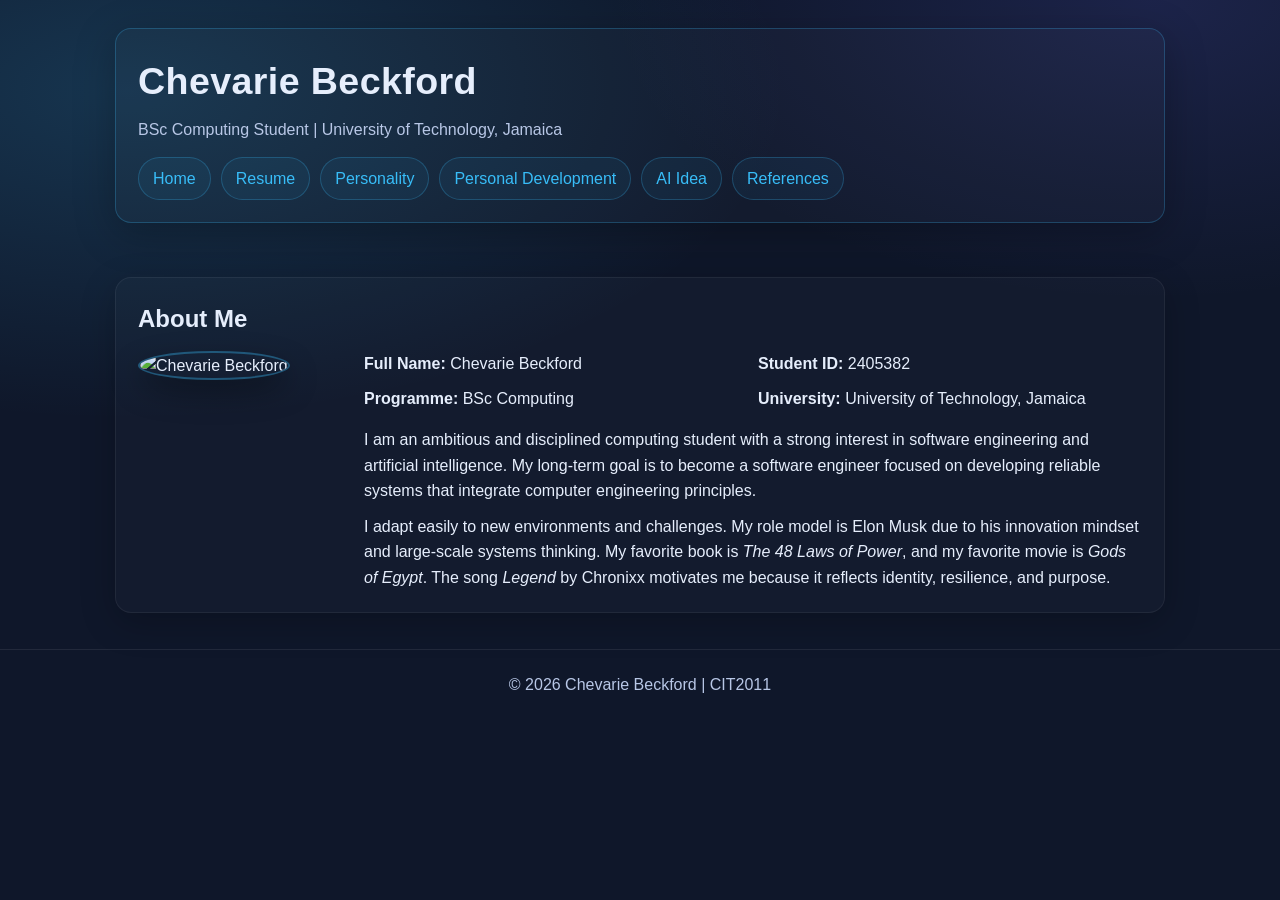
==== Codes/index.html @ 13d6d6fb "Create index.html" ====
<!DOCTYPE html>
<html lang="en">
<head>
    <meta charset="UTF-8">
    <title>Chevarie Beckford | Portfolio</title>
    <meta name="viewport" content="width=device-width, initial-scale=1.0">

    <!-- IMPORTANT: CSS is in root -->
    <link rel="stylesheet" href="../style.css">
</head>

<body>

<header>
    <div class="container brand">
        <h1>Chevarie Beckford</h1>
        <p>BSc Computing Student | University of Technology, Jamaica</p>

        <nav>
            <a href="index.html">Home</a>
            <a href="resume.html">Resume</a>
            <a href="personality.html">Personality</a>
            <a href="personal-dev.html">Personal Development</a>
            <a href="ai-idea.html">AI Idea</a>
            <a href="references.html">References</a>
        </nav>
    </div>
</header>

<main class="container">

    <section class="card">
        <h2>About Me</h2>

        <div class="grid">

            <div>
                <img src="../Assets/me.JPG" alt="Chevarie Beckford" class="profile">
            </div>

            <div>
                <div class="info">
                    <p><strong>Full Name:</strong> Chevarie Beckford</p>
                    <p><strong>Student ID:</strong> 2405382</p>
                    <p><strong>Programme:</strong> BSc Computing</p>
                    <p><strong>University:</strong> University of Technology, Jamaica</p>
                </div>

                <p style="margin-top:15px;">
                    I am an ambitious and disciplined computing student with a strong interest in software engineering
                    and artificial intelligence. My long-term goal is to become a software engineer focused on
                    developing reliable systems that integrate computer engineering principles.
                </p>

                <p style="margin-top:10px;">
                    I adapt easily to new environments and challenges. My role model is Elon Musk due to his
                    innovation mindset and large-scale systems thinking. My favorite book is
                    <em>The 48 Laws of Power</em>, and my favorite movie is <em>Gods of Egypt</em>.
                    The song <em>Legend</em> by Chronixx motivates me because it reflects identity,
                    resilience, and purpose.
                </p>
            </div>

        </div>
    </section>

</main>

<footer>
    <p>&copy; 2026 Chevarie Beckford | CIT2011</p>
</footer>

</body>
</html>
---- style.css ----
/* =========================
   Chevarie Beckford
   Student ID: 2405382
   CIT2011 – Individual Assignment #1
   ========================= */

:root{
  --bg:#0f172a;
  --panel:#111c33;
  --card:#0b1224;
  --text:#e6eefc;
  --muted:#b8c7e6;
  --accent:#38bdf8;
  --border:rgba(56,189,248,.25);
}

*{margin:0;padding:0;box-sizing:border-box}

body{
  font-family: Arial, Helvetica, sans-serif;
  background: radial-gradient(1200px 600px at 10% 10%, rgba(56,189,248,.18), transparent 55%),
              radial-gradient(900px 500px at 90% 0%, rgba(99,102,241,.16), transparent 60%),
              var(--bg);
  color:var(--text);
  line-height:1.6;
  min-height:100vh;
}

a{color:var(--accent);text-decoration:none}
a:hover{text-decoration:underline}

/* Layout */
.container{
  width:min(1050px, 92%);
  margin-inline:auto;
}

header{
  padding:28px 0 18px;
}

.brand{
  background:rgba(255,255,255,.02);
  border:1px solid var(--border);
  border-radius:16px;
  padding:22px;
  box-shadow:0 10px 40px rgba(0,0,0,.25);
}

.brand h1{font-size:2.1rem;letter-spacing:.4px}
.brand p{color:var(--muted);margin-top:6px}

/* Nav */
nav{
  margin-top:14px;
  display:flex;
  flex-wrap:wrap;
  gap:10px;
}
nav a{
  padding:8px 14px;
  border:1px solid var(--border);
  border-radius:999px;
  background:rgba(56,189,248,.06);
  transition: transform .2s ease, background .2s ease;
}
nav a:hover{
  background:rgba(56,189,248,.18);
  transform: translateY(-1px);
}

/* Main / Cards */
main{padding:18px 0 36px}

.card{
  background:rgba(255,255,255,.02);
  border:1px solid rgba(255,255,255,.06);
  border-radius:16px;
  padding:22px;
  margin-top:18px;
  box-shadow:0 10px 35px rgba(0,0,0,.22);
}

.card h2{
  font-size:1.5rem;
  margin-bottom:12px;
}

.grid{
  display:grid;
  grid-template-columns: 1fr;
  gap:16px;
}

.info{
  display:grid;
  grid-template-columns: 1fr;
  gap:10px;
}

.badge{
  display:inline-block;
  padding:4px 10px;
  border:1px solid var(--border);
  border-radius:999px;
  color:var(--muted);
  font-size:.9rem;
}

.profile{
  width:170px;
  height:170px;
  object-fit:cover;
  border-radius:50%;
  border:2px solid rgba(56,189,248,.35);
  box-shadow:0 12px 30px rgba(0,0,0,.35);
}

footer{
  padding:22px 0;
  color:var(--muted);
  text-align:center;
  border-top:1px solid rgba(255,255,255,.08);
}

/* Responsive requirements */
@media (min-width: 600px){
  .grid{grid-template-columns: 210px 1fr; align-items:start}
  .brand h1{font-size:2.35rem}
}

@media (min-width: 950px){
  .info{grid-template-columns: 1fr 1fr}
}
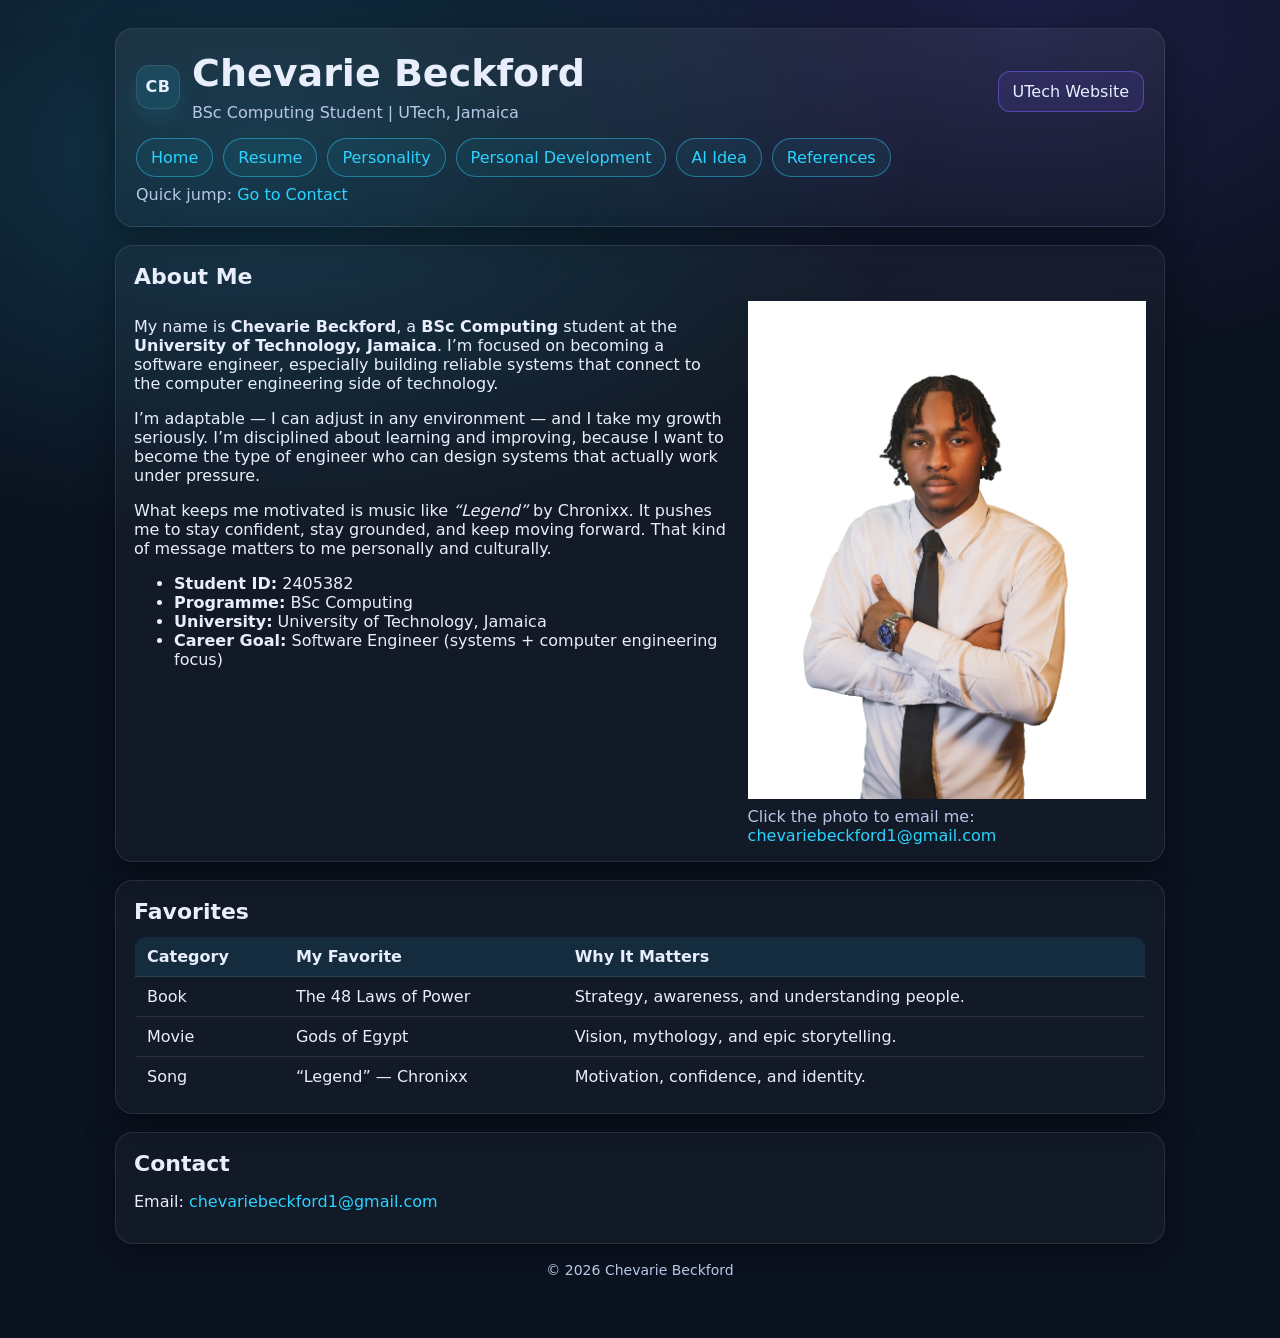
==== commit b46b592a: "Update index.html" ====
--- a/Codes/index.html
+++ b/Codes/index.html
@@ -1,74 +1,136 @@
+<!--
+  NAME: Chevarie Beckford
+  ID#: 2405382
+  COURSE: CIT2011 Web Programming
+  ASSIGNMENT: IA#1 Portfolio (Semester 2 AY25-26)
+-->
 <!DOCTYPE html>
 <html lang="en">
 <head>
-    <meta charset="UTF-8">
-    <title>Chevarie Beckford | Portfolio</title>
-    <meta name="viewport" content="width=device-width, initial-scale=1.0">
+  <meta charset="UTF-8">
+  <meta name="viewport" content="width=device-width, initial-scale=1.0">
+  <title>Chevarie Beckford | Portfolio</title>
+  <link rel="stylesheet" href="../style.css">
+</head>
+<body>
+  <div class="container">
 
-    <!-- IMPORTANT: CSS is in root -->
-    <link rel="stylesheet" href="../style.css">
-</head>
+    <header class="site-header">
+      <div class="brand">
+        <div class="logo">
+          <div class="logo-badge">CB</div>
+          <div>
+            <h1>Chevarie Beckford</h1>
+            <p class="subtitle">BSc Computing Student | UTech, Jamaica</p>
+          </div>
+        </div>
 
-<body>
+        <!-- External hyperlink requirement -->
+        <a class="btn" href="https://www.utech.edu.jm/" target="_blank" rel="noopener">UTech Website</a>
+      </div>
 
-<header>
-    <div class="container brand">
-        <h1>Chevarie Beckford</h1>
-        <p>BSc Computing Student | University of Technology, Jamaica</p>
+      <nav class="nav" aria-label="Primary">
+        <a href="index.html">Home</a>
+        <a href="resume.html">Resume</a>
+        <a href="personality.html">Personality</a>
+        <a href="personal-development.html">Personal Development</a>
+        <a href="ai-idea.html">AI Idea</a>
+        <a href="references.html">References</a>
+      </nav>
 
-        <nav>
-            <a href="index.html">Home</a>
-            <a href="resume.html">Resume</a>
-            <a href="personality.html">Personality</a>
-            <a href="personal-dev.html">Personal Development</a>
-            <a href="ai-idea.html">AI Idea</a>
-            <a href="references.html">References</a>
-        </nav>
-    </div>
-</header>
+      <!-- Bookmark link requirement -->
+      <p class="subtitle">
+        Quick jump: <a href="#contact">Go to Contact</a>
+      </p>
+    </header>
 
-<main class="container">
+    <main>
 
-    <section class="card">
+      <section class="section" id="about">
         <h2>About Me</h2>
 
-        <div class="grid">
+        <div class="grid-2">
+          <div>
+            <p>
+              My name is <strong>Chevarie Beckford</strong>, a <strong>BSc Computing</strong> student at the
+              <strong>University of Technology, Jamaica</strong>. I’m focused on becoming a software engineer,
+              especially building reliable systems that connect to the computer engineering side of technology.
+            </p>
+            <p>
+              I’m adaptable — I can adjust in any environment — and I take my growth seriously. I’m disciplined
+              about learning and improving, because I want to become the type of engineer who can design systems
+              that actually work under pressure.
+            </p>
+            <p>
+              What keeps me motivated is music like <em>“Legend”</em> by Chronixx. It pushes me to stay confident,
+              stay grounded, and keep moving forward. That kind of message matters to me personally and culturally.
+            </p>
 
-            <div>
-                <img src="../Assets/me.JPG" alt="Chevarie Beckford" class="profile">
-            </div>
+            <ul>
+              <li><strong>Student ID:</strong> 2405382</li>
+              <li><strong>Programme:</strong> BSc Computing</li>
+              <li><strong>University:</strong> University of Technology, Jamaica</li>
+              <li><strong>Career Goal:</strong> Software Engineer (systems + computer engineering focus)</li>
+            </ul>
+          </div>
 
-            <div>
-                <div class="info">
-                    <p><strong>Full Name:</strong> Chevarie Beckford</p>
-                    <p><strong>Student ID:</strong> 2405382</p>
-                    <p><strong>Programme:</strong> BSc Computing</p>
-                    <p><strong>University:</strong> University of Technology, Jamaica</p>
-                </div>
+          <aside>
+            <!-- Image must link to local mail client -->
+            <a href="mailto:chevariebeckford1@gmail.com">
+              <img src="../Assets/me.jpg" alt="Photo of Chevarie Beckford">
+            </a>
+            <p class="subtitle">
+              Click the photo to email me: <a href="mailto:chevariebeckford1@gmail.com">chevariebeckford1@gmail.com</a>
+            </p>
+          </aside>
+        </div>
+      </section>
 
-                <p style="margin-top:15px;">
-                    I am an ambitious and disciplined computing student with a strong interest in software engineering
-                    and artificial intelligence. My long-term goal is to become a software engineer focused on
-                    developing reliable systems that integrate computer engineering principles.
-                </p>
+      <section class="section" id="favorites">
+        <h2>Favorites</h2>
 
-                <p style="margin-top:10px;">
-                    I adapt easily to new environments and challenges. My role model is Elon Musk due to his
-                    innovation mindset and large-scale systems thinking. My favorite book is
-                    <em>The 48 Laws of Power</em>, and my favorite movie is <em>Gods of Egypt</em>.
-                    The song <em>Legend</em> by Chronixx motivates me because it reflects identity,
-                    resilience, and purpose.
-                </p>
-            </div>
+        <!-- Table requirement -->
+        <table class="table">
+          <thead>
+            <tr>
+              <th>Category</th>
+              <th>My Favorite</th>
+              <th>Why It Matters</th>
+            </tr>
+          </thead>
+          <tbody>
+            <tr>
+              <td>Book</td>
+              <td>The 48 Laws of Power</td>
+              <td>Strategy, awareness, and understanding people.</td>
+            </tr>
+            <tr>
+              <td>Movie</td>
+              <td>Gods of Egypt</td>
+              <td>Vision, mythology, and epic storytelling.</td>
+            </tr>
+            <tr>
+              <td>Song</td>
+              <td>“Legend” — Chronixx</td>
+              <td>Motivation, confidence, and identity.</td>
+            </tr>
+          </tbody>
+        </table>
+      </section>
 
-        </div>
-    </section>
+      <section class="section" id="contact">
+        <h2>Contact</h2>
+        <p>
+          Email: <a href="mailto:chevariebeckford1@gmail.com">chevariebeckford1@gmail.com</a>
+        </p>
+      </section>
 
-</main>
+    </main>
 
-<footer>
-    <p>&copy; 2026 Chevarie Beckford | CIT2011</p>
-</footer>
+    <footer>
+      <p>&copy; 2026 Chevarie Beckford</p>
+    </footer>
 
+  </div>
 </body>
 </html>
--- a/style.css
+++ b/style.css
@@ -1,134 +1,197 @@
-/* =========================
-   Chevarie Beckford
-   Student ID: 2405382
-   CIT2011 – Individual Assignment #1
-   ========================= */
+/* ==========================================
+   NAME: Chevarie Beckford
+   ID#: 2405382
+   COURSE: CIT2011 Web Programming
+   ASSIGNMENT: IA#1 Portfolio (Semester 2 AY25-26)
+   ========================================== */
 
+/* ---------- CSS Variables (Colour Scheme) ---------- */
 :root{
-  --bg:#0f172a;
-  --panel:#111c33;
-  --card:#0b1224;
-  --text:#e6eefc;
-  --muted:#b8c7e6;
-  --accent:#38bdf8;
-  --border:rgba(56,189,248,.25);
+  --bg: #0b1220;
+  --panel: #101b2f;
+  --panel2:#0e1730;
+  --text:#e8eefc;
+  --muted:#b9c7e6;
+  --accent:#2bd3ff;
+  --accent2:#7c5cff;
+  --border: rgba(255,255,255,0.10);
+  --shadow: 0 10px 35px rgba(0,0,0,0.35);
+
+  --font: system-ui, -apple-system, "Segoe UI", Roboto, Arial, sans-serif;
 }
 
-*{margin:0;padding:0;box-sizing:border-box}
+/* ---------- Base ---------- */
+*{ box-sizing: border-box; }
 
-body{
-  font-family: Arial, Helvetica, sans-serif;
-  background: radial-gradient(1200px 600px at 10% 10%, rgba(56,189,248,.18), transparent 55%),
-              radial-gradient(900px 500px at 90% 0%, rgba(99,102,241,.16), transparent 60%),
+html, body{
+  margin:0;
+  padding:0;
+  font-family: var(--font);
+  background: radial-gradient(1200px 700px at 20% 10%, rgba(43,211,255,0.18), transparent 55%),
+              radial-gradient(1000px 600px at 80% 0%, rgba(124,92,255,0.16), transparent 55%),
               var(--bg);
-  color:var(--text);
-  line-height:1.6;
-  min-height:100vh;
+  color: var(--text);
 }
 
-a{color:var(--accent);text-decoration:none}
-a:hover{text-decoration:underline}
+img{ max-width:100%; display:block; }
 
-/* Layout */
+a{
+  color: var(--accent);
+  text-decoration: none;
+}
+a:hover{ text-decoration: underline; } /* pseudo-class #1 */
+
+/* ---------- Layout Wrapper ---------- */
 .container{
-  width:min(1050px, 92%);
-  margin-inline:auto;
+  width: min(1050px, 94%);
+  margin: 28px auto 60px;
 }
 
-header{
-  padding:28px 0 18px;
+/* ---------- Header / Hero ---------- */
+.site-header{
+  background: linear-gradient(180deg, rgba(255,255,255,0.06), rgba(255,255,255,0.02));
+  border: 1px solid var(--border);
+  border-radius: 18px;
+  padding: 22px 20px;
+  box-shadow: var(--shadow);
 }
 
 .brand{
-  background:rgba(255,255,255,.02);
-  border:1px solid var(--border);
-  border-radius:16px;
-  padding:22px;
-  box-shadow:0 10px 40px rgba(0,0,0,.25);
+  display:flex;
+  gap:14px;
+  align-items:center;
+  justify-content:space-between;
+  flex-wrap:wrap;
 }
 
-.brand h1{font-size:2.1rem;letter-spacing:.4px}
-.brand p{color:var(--muted);margin-top:6px}
-
-/* Nav */
-nav{
-  margin-top:14px;
+.logo{
   display:flex;
-  flex-wrap:wrap;
-  gap:10px;
-}
-nav a{
-  padding:8px 14px;
-  border:1px solid var(--border);
-  border-radius:999px;
-  background:rgba(56,189,248,.06);
-  transition: transform .2s ease, background .2s ease;
-}
-nav a:hover{
-  background:rgba(56,189,248,.18);
-  transform: translateY(-1px);
+  align-items:center;
+  gap:12px;
 }
 
-/* Main / Cards */
-main{padding:18px 0 36px}
-
-.card{
-  background:rgba(255,255,255,.02);
-  border:1px solid rgba(255,255,255,.06);
-  border-radius:16px;
-  padding:22px;
-  margin-top:18px;
-  box-shadow:0 10px 35px rgba(0,0,0,.22);
+.logo-badge{
+  width:44px;
+  height:44px;
+  border-radius: 14px;
+  border: 1px solid var(--border);
+  display:grid;
+  place-items:center;
+  background: rgba(43,211,255,0.12);
+  box-shadow: 0 10px 25px rgba(43,211,255,0.10);
+  font-weight: 800;
+  letter-spacing: 0.5px;
 }
 
-.card h2{
-  font-size:1.5rem;
-  margin-bottom:12px;
+.brand h1{
+  margin:0;
+  font-size: clamp(24px, 3.3vw, 38px);
 }
 
-.grid{
-  display:grid;
-  grid-template-columns: 1fr;
-  gap:16px;
+.subtitle{
+  margin: 8px 0 0;
+  color: var(--muted);
 }
 
-.info{
-  display:grid;
-  grid-template-columns: 1fr;
+/* ---------- Nav ---------- */
+.nav{
+  margin-top: 16px;
+  display:flex;
   gap:10px;
+  flex-wrap:wrap;
 }
 
-.badge{
+.nav a{
   display:inline-block;
-  padding:4px 10px;
-  border:1px solid var(--border);
-  border-radius:999px;
-  color:var(--muted);
-  font-size:.9rem;
+  padding: 9px 14px;
+  border: 1px solid rgba(43,211,255,0.45);
+  border-radius: 999px;
+  background: rgba(43,211,255,0.06);
+  transition: transform 0.18s ease, background 0.18s ease, border 0.18s ease; /* animation */
 }
 
-.profile{
-  width:170px;
-  height:170px;
-  object-fit:cover;
-  border-radius:50%;
-  border:2px solid rgba(56,189,248,.35);
-  box-shadow:0 12px 30px rgba(0,0,0,.35);
+.nav a:hover{
+  background: rgba(43,211,255,0.15);
+  transform: translateY(-2px);
 }
 
-footer{
-  padding:22px 0;
-  color:var(--muted);
-  text-align:center;
-  border-top:1px solid rgba(255,255,255,.08);
+.nav a:active{ transform: translateY(0); } /* pseudo-class #2 */
+
+/* ---------- Cards / Sections ---------- */
+.section{
+  margin-top: 18px;
+  padding: 18px 18px 16px;
+  background: rgba(255,255,255,0.03);
+  border: 1px solid var(--border);
+  border-radius: 18px;
+  box-shadow: var(--shadow);
 }
 
-/* Responsive requirements */
-@media (min-width: 600px){
-  .grid{grid-template-columns: 210px 1fr; align-items:start}
-  .brand h1{font-size:2.35rem}
+.section h2{
+  margin: 0 0 12px;
+  font-size: 22px;
 }
 
-@media (min-width: 950px){
-  .info{grid-template-columns: 1fr 1fr}
+/* ---------- Grid (Flexbox/Grid requirement) ---------- */
+.grid-2{
+  display:grid;
+  grid-template-columns: 1.2fr 0.8fr;
+  gap: 16px;
 }
+
+/* ---------- Lists & Table ---------- */
+ul, ol{ margin-top: 8px; }
+
+.table{
+  width:100%;
+  border-collapse: collapse;
+  overflow:hidden;
+  border-radius: 12px;
+  border: 1px solid var(--border);
+}
+
+.table th, .table td{
+  padding: 10px 12px;
+  border-bottom: 1px solid var(--border);
+  text-align:left;
+}
+
+.table th{
+  background: rgba(43,211,255,0.10);
+}
+
+/* ---------- Buttons (Optional) ---------- */
+.btn{
+  display:inline-block;
+  margin-top: 10px;
+  padding: 10px 14px;
+  border-radius: 12px;
+  border: 1px solid rgba(124,92,255,0.55);
+  background: rgba(124,92,255,0.12);
+  color: var(--text);
+  transition: background 0.18s ease, transform 0.18s ease;
+}
+.btn:hover{
+  background: rgba(124,92,255,0.20);
+  transform: translateY(-2px);
+}
+
+/* ---------- Footer ---------- */
+footer{
+  margin-top: 18px;
+  color: var(--muted);
+  text-align:center;
+  font-size: 14px;
+}
+
+/* ---------- Responsive (min 600px mobile + min 950px desktop handled) ---------- */
+@media (max-width: 950px){
+  .grid-2{ grid-template-columns: 1fr; }
+}
+
+@media (max-width: 600px){
+  .nav a{ width: 100%; text-align:center; }
+}
+
+
+
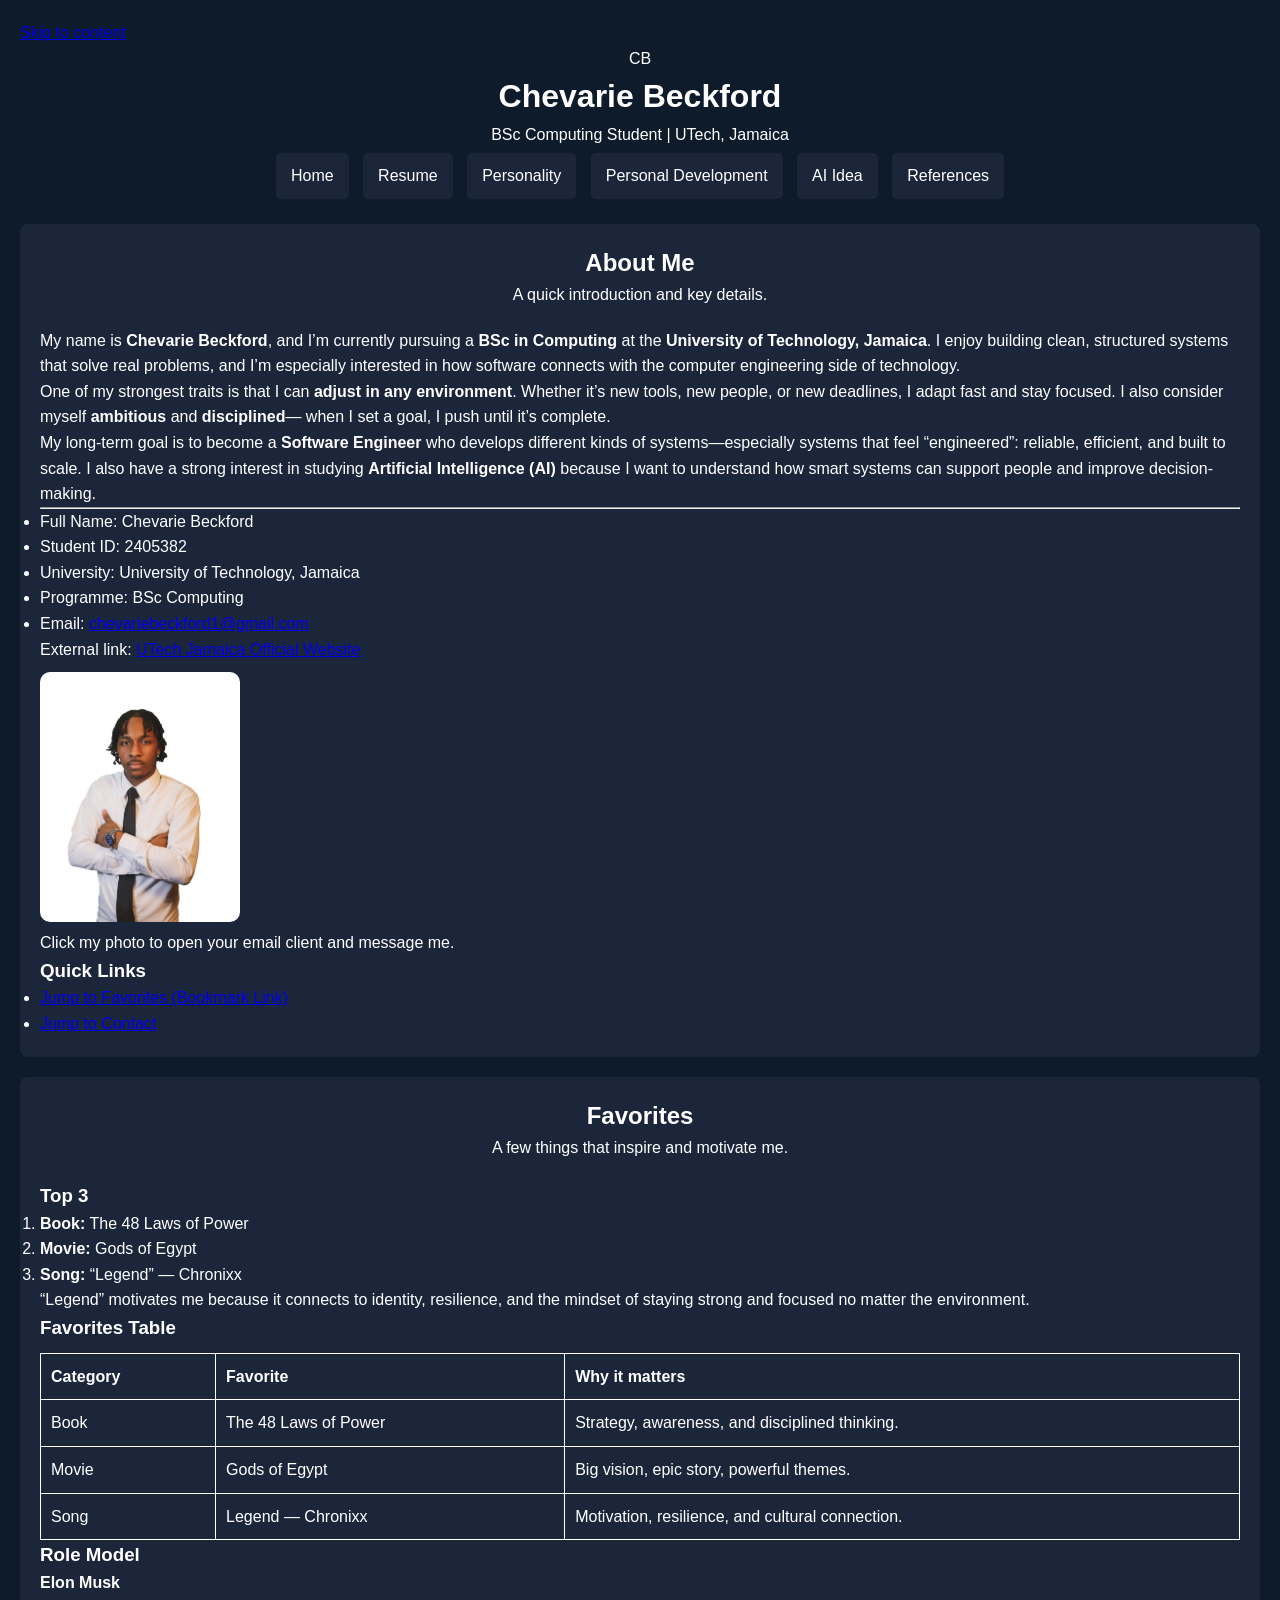
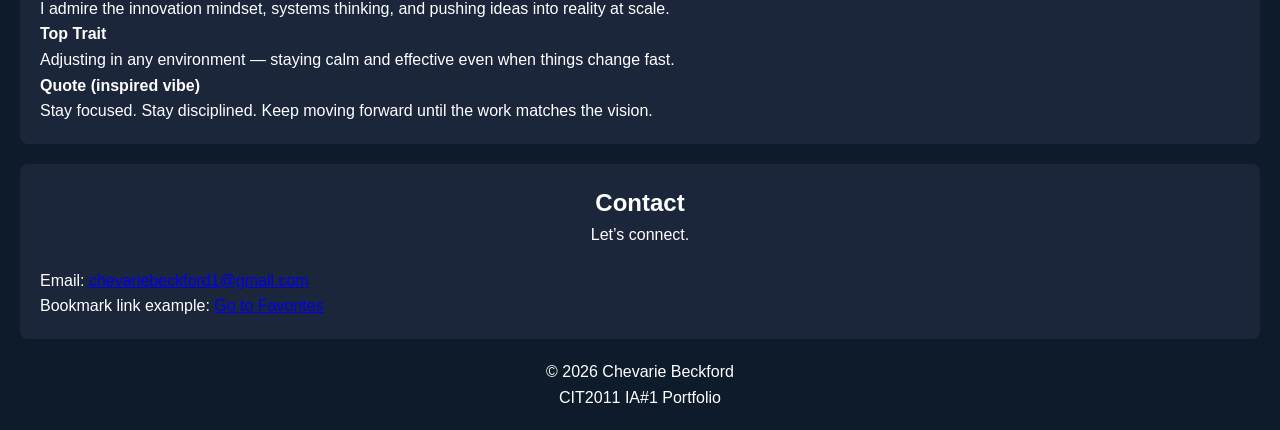
==== commit 2ffa7356: "Update index.html" ====
--- a/Codes/index.html
+++ b/Codes/index.html
@@ -1,136 +1,226 @@
-<!--
-  NAME: Chevarie Beckford
-  ID#: 2405382
-  COURSE: CIT2011 Web Programming
-  ASSIGNMENT: IA#1 Portfolio (Semester 2 AY25-26)
--->
 <!DOCTYPE html>
 <html lang="en">
 <head>
+  <!--
+    Name: Chevarie Beckford
+    Student ID: 2405382
+    Course: CIT2011 Web Programming (Semester 2 AY 25-26)
+    Assignment: Individual Assignment #1 (IA#1)
+  -->
   <meta charset="UTF-8">
   <meta name="viewport" content="width=device-width, initial-scale=1.0">
   <title>Chevarie Beckford | Portfolio</title>
+
+  <!-- IMPORTANT:
+       index.html is inside /Codes
+       style.css is in the ROOT of the repo
+       so the correct path from /Codes is ../style.css
+  -->
   <link rel="stylesheet" href="../style.css">
 </head>
+
 <body>
-  <div class="container">
-
-    <header class="site-header">
+  <a class="skip-link" href="#main">Skip to content</a>
+
+  <header class="site-header">
+    <div class="container header-grid">
       <div class="brand">
-        <div class="logo">
-          <div class="logo-badge">CB</div>
+        <div class="logo" aria-hidden="true">CB</div>
+        <div>
+          <h1>Chevarie Beckford</h1>
+          <p class="subtitle">BSc Computing Student | UTech, Jamaica</p>
+        </div>
+      </div>
+
+      <nav class="nav" aria-label="Primary Navigation">
+        <a class="nav-link active" href="index.html">Home</a>
+        <a class="nav-link" href="resume.html">Resume</a>
+        <a class="nav-link" href="personality.html">Personality</a>
+        <a class="nav-link" href="personal-development.html">Personal Development</a>
+        <a class="nav-link" href="ai-idea.html">AI Idea</a>
+        <a class="nav-link" href="references.html">References</a>
+      </nav>
+    </div>
+  </header>
+
+  <main id="main" class="container">
+    <!-- Bookmark/Internal Anchor Link target -->
+    <section class="card" id="about">
+      <header class="card-header">
+        <h2>About Me</h2>
+        <p class="muted">A quick introduction and key details.</p>
+      </header>
+
+      <article class="card-body">
+        <div class="about-grid">
           <div>
-            <h1>Chevarie Beckford</h1>
-            <p class="subtitle">BSc Computing Student | UTech, Jamaica</p>
+            <!-- 3 paragraphs requirement -->
+            <p>
+              My name is <strong>Chevarie Beckford</strong>, and I’m currently pursuing a <strong>BSc in Computing</strong> at the
+              <strong>University of Technology, Jamaica</strong>. I enjoy building clean, structured systems that solve real problems,
+              and I’m especially interested in how software connects with the computer engineering side of technology.
+            </p>
+
+            <p>
+              One of my strongest traits is that I can <strong>adjust in any environment</strong>. Whether it’s new tools, new people,
+              or new deadlines, I adapt fast and stay focused. I also consider myself <strong>ambitious</strong> and <strong>disciplined</strong>—
+              when I set a goal, I push until it’s complete.
+            </p>
+
+            <p>
+              My long-term goal is to become a <strong>Software Engineer</strong> who develops different kinds of systems—especially
+              systems that feel “engineered”: reliable, efficient, and built to scale. I also have a strong interest in studying
+              <strong>Artificial Intelligence (AI)</strong> because I want to understand how smart systems can support people and improve decision-making.
+            </p>
+
+            <hr class="divider">
+
+            <!-- Demographic data -->
+            <ul class="info-list">
+              <li><span>Full Name:</span> Chevarie Beckford</li>
+              <li><span>Student ID:</span> 2405382</li>
+              <li><span>University:</span> University of Technology, Jamaica</li>
+              <li><span>Programme:</span> BSc Computing</li>
+              <li><span>Email:</span> <a href="mailto:chevariebeckford1@gmail.com">chevariebeckford1@gmail.com</a></li>
+            </ul>
+
+            <!-- External hyperlink requirement -->
+            <p class="muted small">
+              External link: <a href="https://www.utech.edu.jm" target="_blank" rel="noopener">UTech Jamaica Official Website</a>
+            </p>
           </div>
-        </div>
-
-        <!-- External hyperlink requirement -->
-        <a class="btn" href="https://www.utech.edu.jm/" target="_blank" rel="noopener">UTech Website</a>
+
+          <aside class="profile">
+            <figure class="profile-figure">
+              <!-- Image requirement + alt attribute + link to local mail client -->
+              <a href="mailto:chevariebeckford1@gmail.com" title="Click to email me">
+                <!-- IMPORTANT:
+                     Your image is in /Assets
+                     This index.html is in /Codes
+                     So correct path is ../Assets/me.jpg
+                -->
+                <img src="../Assets/me.jpg" alt="Photo of Chevarie Beckford" class="profile-img">
+              </a>
+              <figcaption class="muted small">
+                Click my photo to open your email client and message me.
+              </figcaption>
+            </figure>
+
+            <div class="mini-card">
+              <h3 class="mini-title">Quick Links</h3>
+              <ul class="mini-links">
+                <li><a href="#favorites">Jump to Favorites (Bookmark Link)</a></li>
+                <li><a href="#contact">Jump to Contact</a></li>
+              </ul>
+            </div>
+          </aside>
+        </div>
+      </article>
+    </section>
+
+    <!-- Favorites section to satisfy list + table/card style -->
+    <section class="card" id="favorites">
+      <header class="card-header">
+        <h2>Favorites</h2>
+        <p class="muted">A few things that inspire and motivate me.</p>
+      </header>
+
+      <div class="card-body">
+        <!-- List requirement -->
+        <h3 class="section-title">Top 3</h3>
+        <ol class="nice-list">
+          <li><strong>Book:</strong> The 48 Laws of Power</li>
+          <li><strong>Movie:</strong> Gods of Egypt</li>
+          <li><strong>Song:</strong> “Legend” — Chronixx</li>
+        </ol>
+
+        <p class="muted">
+          “Legend” motivates me because it connects to identity, resilience, and the mindset of staying strong and focused
+          no matter the environment.
+        </p>
+
+        <!-- Table OR card-style section requirement (we’ll include both, table is safest) -->
+        <h3 class="section-title">Favorites Table</h3>
+        <div class="table-wrap" role="region" aria-label="Favorites Table">
+          <table class="data-table">
+            <thead>
+              <tr>
+                <th>Category</th>
+                <th>Favorite</th>
+                <th>Why it matters</th>
+              </tr>
+            </thead>
+            <tbody>
+              <tr>
+                <td>Book</td>
+                <td>The 48 Laws of Power</td>
+                <td>Strategy, awareness, and disciplined thinking.</td>
+              </tr>
+              <tr>
+                <td>Movie</td>
+                <td>Gods of Egypt</td>
+                <td>Big vision, epic story, powerful themes.</td>
+              </tr>
+              <tr>
+                <td>Song</td>
+                <td>Legend — Chronixx</td>
+                <td>Motivation, resilience, and cultural connection.</td>
+              </tr>
+            </tbody>
+          </table>
+        </div>
+
+        <h3 class="section-title">Role Model</h3>
+        <div class="cards-3">
+          <article class="mini-card">
+            <h4>Elon Musk</h4>
+            <p class="muted">
+              I admire the innovation mindset, systems thinking, and pushing ideas into reality at scale.
+            </p>
+          </article>
+
+          <article class="mini-card">
+            <h4>Top Trait</h4>
+            <p class="muted">
+              Adjusting in any environment — staying calm and effective even when things change fast.
+            </p>
+          </article>
+
+          <article class="mini-card">
+            <h4>Quote (inspired vibe)</h4>
+            <p class="muted">
+              Stay focused. Stay disciplined. Keep moving forward until the work matches the vision.
+            </p>
+          </article>
+        </div>
       </div>
-
-      <nav class="nav" aria-label="Primary">
-        <a href="index.html">Home</a>
-        <a href="resume.html">Resume</a>
-        <a href="personality.html">Personality</a>
-        <a href="personal-development.html">Personal Development</a>
-        <a href="ai-idea.html">AI Idea</a>
-        <a href="references.html">References</a>
-      </nav>
-
-      <!-- Bookmark link requirement -->
-      <p class="subtitle">
-        Quick jump: <a href="#contact">Go to Contact</a>
-      </p>
-    </header>
-
-    <main>
-
-      <section class="section" id="about">
-        <h2>About Me</h2>
-
-        <div class="grid-2">
-          <div>
-            <p>
-              My name is <strong>Chevarie Beckford</strong>, a <strong>BSc Computing</strong> student at the
-              <strong>University of Technology, Jamaica</strong>. I’m focused on becoming a software engineer,
-              especially building reliable systems that connect to the computer engineering side of technology.
-            </p>
-            <p>
-              I’m adaptable — I can adjust in any environment — and I take my growth seriously. I’m disciplined
-              about learning and improving, because I want to become the type of engineer who can design systems
-              that actually work under pressure.
-            </p>
-            <p>
-              What keeps me motivated is music like <em>“Legend”</em> by Chronixx. It pushes me to stay confident,
-              stay grounded, and keep moving forward. That kind of message matters to me personally and culturally.
-            </p>
-
-            <ul>
-              <li><strong>Student ID:</strong> 2405382</li>
-              <li><strong>Programme:</strong> BSc Computing</li>
-              <li><strong>University:</strong> University of Technology, Jamaica</li>
-              <li><strong>Career Goal:</strong> Software Engineer (systems + computer engineering focus)</li>
-            </ul>
-          </div>
-
-          <aside>
-            <!-- Image must link to local mail client -->
-            <a href="mailto:chevariebeckford1@gmail.com">
-              <img src="../Assets/me.jpg" alt="Photo of Chevarie Beckford">
-            </a>
-            <p class="subtitle">
-              Click the photo to email me: <a href="mailto:chevariebeckford1@gmail.com">chevariebeckford1@gmail.com</a>
-            </p>
-          </aside>
-        </div>
-      </section>
-
-      <section class="section" id="favorites">
-        <h2>Favorites</h2>
-
-        <!-- Table requirement -->
-        <table class="table">
-          <thead>
-            <tr>
-              <th>Category</th>
-              <th>My Favorite</th>
-              <th>Why It Matters</th>
-            </tr>
-          </thead>
-          <tbody>
-            <tr>
-              <td>Book</td>
-              <td>The 48 Laws of Power</td>
-              <td>Strategy, awareness, and understanding people.</td>
-            </tr>
-            <tr>
-              <td>Movie</td>
-              <td>Gods of Egypt</td>
-              <td>Vision, mythology, and epic storytelling.</td>
-            </tr>
-            <tr>
-              <td>Song</td>
-              <td>“Legend” — Chronixx</td>
-              <td>Motivation, confidence, and identity.</td>
-            </tr>
-          </tbody>
-        </table>
-      </section>
-
-      <section class="section" id="contact">
+    </section>
+
+    <section class="card" id="contact">
+      <header class="card-header">
         <h2>Contact</h2>
+        <p class="muted">Let’s connect.</p>
+      </header>
+
+      <div class="card-body">
         <p>
-          Email: <a href="mailto:chevariebeckford1@gmail.com">chevariebeckford1@gmail.com</a>
+          Email:
+          <a class="pill" href="mailto:chevariebeckford1@gmail.com">chevariebeckford1@gmail.com</a>
         </p>
-      </section>
-
-    </main>
-
-    <footer>
-      <p>&copy; 2026 Chevarie Beckford</p>
-    </footer>
-
-  </div>
+
+        <!-- internal anchor link exists already (bookmark link) -->
+        <p class="muted small">
+          Bookmark link example: <a href="#favorites">Go to Favorites</a>
+        </p>
+      </div>
+    </section>
+  </main>
+
+  <footer class="site-footer">
+    <div class="container footer-flex">
+      <p>© 2026 Chevarie Beckford</p>
+      <p class="muted small">CIT2011 IA#1 Portfolio</p>
+    </div>
+  </footer>
 </body>
 </html>
--- a/style.css
+++ b/style.css
@@ -1,196 +1,87 @@
-/* ==========================================
-   NAME: Chevarie Beckford
-   ID#: 2405382
-   COURSE: CIT2011 Web Programming
-   ASSIGNMENT: IA#1 Portfolio (Semester 2 AY25-26)
-   ========================================== */
+/* 
+Name: Chevarie Beckford
+ID: 2405382
+Course: CIT2011 Web Programming
+Assignment: IA#1 Portfolio
+*/
 
-/* ---------- CSS Variables (Colour Scheme) ---------- */
-:root{
-  --bg: #0b1220;
-  --panel: #101b2f;
-  --panel2:#0e1730;
-  --text:#e8eefc;
-  --muted:#b9c7e6;
-  --accent:#2bd3ff;
-  --accent2:#7c5cff;
-  --border: rgba(255,255,255,0.10);
-  --shadow: 0 10px 35px rgba(0,0,0,0.35);
-
-  --font: system-ui, -apple-system, "Segoe UI", Roboto, Arial, sans-serif;
+/* Base Reset */
+* {
+    margin: 0;
+    padding: 0;
+    box-sizing: border-box;
 }
 
-/* ---------- Base ---------- */
-*{ box-sizing: border-box; }
-
-html, body{
-  margin:0;
-  padding:0;
-  font-family: var(--font);
-  background: radial-gradient(1200px 700px at 20% 10%, rgba(43,211,255,0.18), transparent 55%),
-              radial-gradient(1000px 600px at 80% 0%, rgba(124,92,255,0.16), transparent 55%),
-              var(--bg);
-  color: var(--text);
+body {
+    font-family: Arial, sans-serif;
+    background-color: #0d1b2a;
+    color: white;
+    line-height: 1.6;
+    padding: 20px;
 }
 
-img{ max-width:100%; display:block; }
-
-a{
-  color: var(--accent);
-  text-decoration: none;
-}
-a:hover{ text-decoration: underline; } /* pseudo-class #1 */
-
-/* ---------- Layout Wrapper ---------- */
-.container{
-  width: min(1050px, 94%);
-  margin: 28px auto 60px;
+/* Header */
+header {
+    text-align: center;
+    margin-bottom: 20px;
 }
 
-/* ---------- Header / Hero ---------- */
-.site-header{
-  background: linear-gradient(180deg, rgba(255,255,255,0.06), rgba(255,255,255,0.02));
-  border: 1px solid var(--border);
-  border-radius: 18px;
-  padding: 22px 20px;
-  box-shadow: var(--shadow);
+/* Navigation */
+nav {
+    text-align: center;
+    margin-bottom: 20px;
 }
 
-.brand{
-  display:flex;
-  gap:14px;
-  align-items:center;
-  justify-content:space-between;
-  flex-wrap:wrap;
+nav a {
+    display: inline-block;
+    margin: 5px;
+    padding: 10px 15px;
+    background-color: #1b263b;
+    color: white;
+    text-decoration: none;
+    border-radius: 5px;
+    transition: 0.3s;
 }
 
-.logo{
-  display:flex;
-  align-items:center;
-  gap:12px;
+nav a:hover {
+    background-color: #415a77;
 }
 
-.logo-badge{
-  width:44px;
-  height:44px;
-  border-radius: 14px;
-  border: 1px solid var(--border);
-  display:grid;
-  place-items:center;
-  background: rgba(43,211,255,0.12);
-  box-shadow: 0 10px 25px rgba(43,211,255,0.10);
-  font-weight: 800;
-  letter-spacing: 0.5px;
+/* Sections */
+section {
+    background-color: #1b263b;
+    padding: 20px;
+    margin-bottom: 20px;
+    border-radius: 8px;
 }
 
-.brand h1{
-  margin:0;
-  font-size: clamp(24px, 3.3vw, 38px);
+/* Image */
+img {
+    width: 200px;
+    border-radius: 10px;
+    margin-top: 10px;
 }
 
-.subtitle{
-  margin: 8px 0 0;
-  color: var(--muted);
+/* Table */
+table {
+    width: 100%;
+    border-collapse: collapse;
+    margin-top: 10px;
 }
 
-/* ---------- Nav ---------- */
-.nav{
-  margin-top: 16px;
-  display:flex;
-  gap:10px;
-  flex-wrap:wrap;
+table, th, td {
+    border: 1px solid white;
 }
 
-.nav a{
-  display:inline-block;
-  padding: 9px 14px;
-  border: 1px solid rgba(43,211,255,0.45);
-  border-radius: 999px;
-  background: rgba(43,211,255,0.06);
-  transition: transform 0.18s ease, background 0.18s ease, border 0.18s ease; /* animation */
+th, td {
+    padding: 10px;
+    text-align: left;
 }
 
-.nav a:hover{
-  background: rgba(43,211,255,0.15);
-  transform: translateY(-2px);
-}
-
-.nav a:active{ transform: translateY(0); } /* pseudo-class #2 */
-
-/* ---------- Cards / Sections ---------- */
-.section{
-  margin-top: 18px;
-  padding: 18px 18px 16px;
-  background: rgba(255,255,255,0.03);
-  border: 1px solid var(--border);
-  border-radius: 18px;
-  box-shadow: var(--shadow);
-}
-
-.section h2{
-  margin: 0 0 12px;
-  font-size: 22px;
-}
-
-/* ---------- Grid (Flexbox/Grid requirement) ---------- */
-.grid-2{
-  display:grid;
-  grid-template-columns: 1.2fr 0.8fr;
-  gap: 16px;
-}
-
-/* ---------- Lists & Table ---------- */
-ul, ol{ margin-top: 8px; }
-
-.table{
-  width:100%;
-  border-collapse: collapse;
-  overflow:hidden;
-  border-radius: 12px;
-  border: 1px solid var(--border);
-}
-
-.table th, .table td{
-  padding: 10px 12px;
-  border-bottom: 1px solid var(--border);
-  text-align:left;
-}
-
-.table th{
-  background: rgba(43,211,255,0.10);
-}
-
-/* ---------- Buttons (Optional) ---------- */
-.btn{
-  display:inline-block;
-  margin-top: 10px;
-  padding: 10px 14px;
-  border-radius: 12px;
-  border: 1px solid rgba(124,92,255,0.55);
-  background: rgba(124,92,255,0.12);
-  color: var(--text);
-  transition: background 0.18s ease, transform 0.18s ease;
-}
-.btn:hover{
-  background: rgba(124,92,255,0.20);
-  transform: translateY(-2px);
-}
-
-/* ---------- Footer ---------- */
-footer{
-  margin-top: 18px;
-  color: var(--muted);
-  text-align:center;
-  font-size: 14px;
-}
-
-/* ---------- Responsive (min 600px mobile + min 950px desktop handled) ---------- */
-@media (max-width: 950px){
-  .grid-2{ grid-template-columns: 1fr; }
-}
-
-@media (max-width: 600px){
-  .nav a{ width: 100%; text-align:center; }
+/* Footer */
+footer {
+    text-align: center;
+    margin-top: 20px;
 }
 
 
